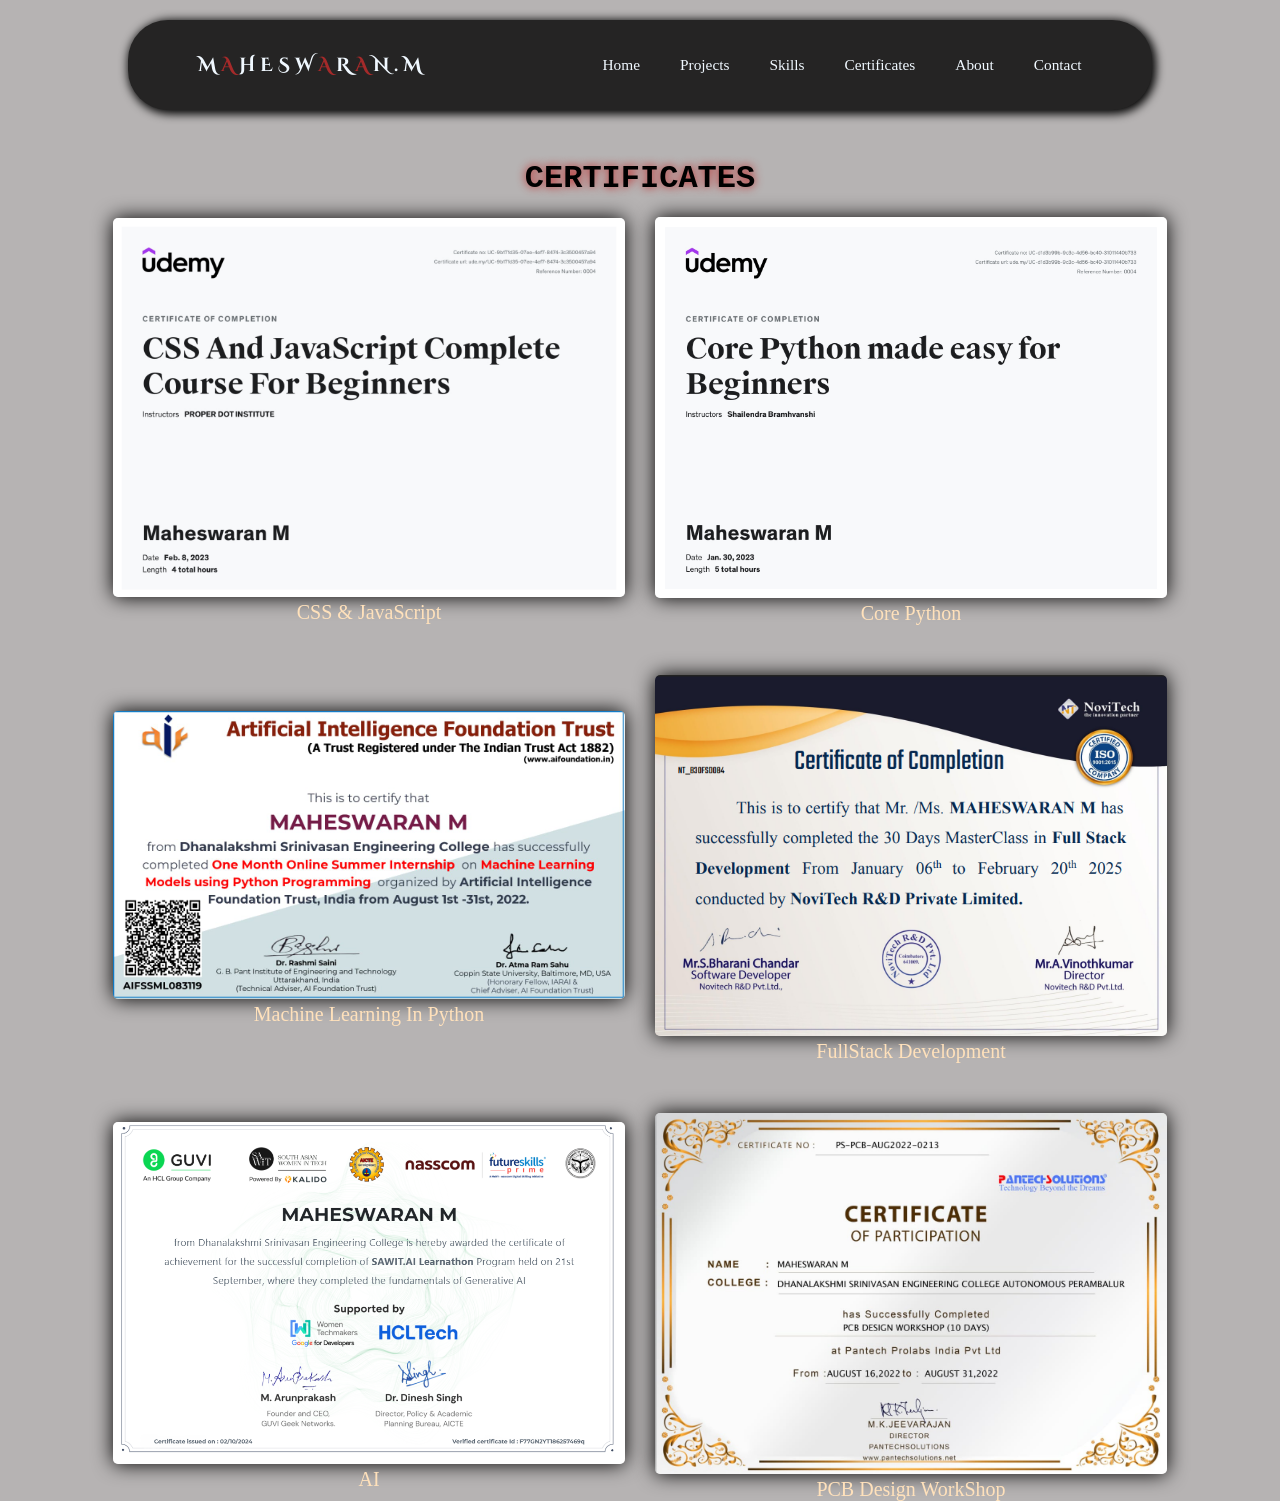
==== certificates.html @ 97906f65 "first commit" ====
<!DOCTYPE html>
<html lang="en">
<head>
    <meta charset="UTF-8">
    <meta name="viewport" content="width=device-width, initial-scale=1.0">
    <link rel="icon" href="profile.jpg" style="border-radius: 110px;">
    <title>Certificates</title>
    <link rel="stylesheet" href="style.css">
    <link rel="stylesheet" href="certificates.css">
    <link href="https://fonts.googleapis.com/css2?family=Cinzel+Decorative:wght@400;700;900&display=swap"
        rel="stylesheet">
</head>
<body>
    <nav class="navbar">
        <div class="left">
            <a href="#">
                <h1>
                    <span class="leftM">M</span>
                    <span class="A">A</span>
                    <span class="H">H</span>
                    <span class="E">E</span>
                    <span class="S">S</span>
                    <span class="W">W</span>
                    <span class="A">A</span>
                    <span class="R">R</span>
                    <span class="A">A</span>
                    <span class="N">N</span>
                    <span>.</span>
                    <span class="rightM">M</span>
                </h1>
            </a>
        </div>
        <ul class="right">
            <a href="index.html">
                <p>Home</p>
            </a>
            <a href="index.html#projects">
                <p>Projects</p>
            </a>
            <a href="index.html#skills">
                <p>Skills</p>
            </a>
            <a href="#">
                <p>Certificates</p>
            </a>
            <a href="index.html#about-me">
                <p>About</p>
            </a>
            <a href="index.html#contact">
                <p>Contact</p>
            </a>
        </ul>
        <div class="menu">
            <div class="menu-line"></div>
            <div class="menu-line"></div>
            <div class="menu-line"></div>
        </div>
    </nav>
    <div id="container">
        <h1><span>CERTIFICATES</span></h1>
        <div class="certificates">
            <div class="img"><img src="image/Certificates/CSS&JS img.png" alt="">
            <p>CSS & JavaScript</p>
            </div>
            <div class="img"><img src="image/Certificates/Core python.jpg" alt="">
             <p>Core Python</p></div>
            <div class="img"><img src="image/Certificates/Mechine Learning internship.jpeg" alt="">
             <p>Machine Learning In Python</p></div>
            <div class="img"><img src="image/Certificates/Novi tech.png" alt="">
             <p>FullStack Development</p></div>
            <div class="img"><img src="image/Certificates/GuviCertification - F77GN2YT186257469q.png" alt="">
             <p>AI</p></div>
            <div class="img"><img src="image/Certificates/PCB workshop.jpeg" alt="">
             <p>PCB Design WorkShop</p></div>

        </div>
    </div>
    <script>
        const menu = document.querySelector('.menu')
        const menuList = document.querySelector('nav ul')
        menu.addEventListener('click', () => {
            menuList.classList.toggle('showmenu')
        })
    </script>
    <script src="https://cdn.jsdelivr.net/npm/swiper@11/swiper-bundle.min.js"></script>
    <script src="script.js"></script>
</body>
</html>
---- style.css ----
@import url('https://fonts.googleapis.com/css2?family=Inter:ital,opsz,wght@0,14..32,100..900;1,14..32,100..900&family=Poppins:ital,wght@0,100;0,200;0,300;0,400;0,500;0,600;0,700;0,800;0,900;1,100;1,200;1,300;1,400;1,500;1,600;1,700;1,800;1,900&display=swap');

* {
    margin: 0%;
    padding: 0%;
}

body {
    background-color: rgb(182, 179, 179);
}

body::before {
    /* width: 96.62vw; */
    width: 100vw;
    height: 100vh;
    /* content: ""; */
    /* position: absolute; */
    /* top: 0;
    left: 0;
    right: 0;
    bottom: 0; */
    /* background: url(bg.png)center/cover no-repeat; */
    /* filter: blur(1.5px);
    z-index: -1; */
    /* transform: scale(1.05); */
    color: aliceblue;
    /* transition: 2s; */
}

.navbar {
    width: 80vw;
    height: 10vh;
    border-radius: 40px;
    display: flex;
    justify-content: space-around;
    align-items: center;
    box-shadow: 2px 2px 10px 2px;
    margin-left: 10%;
    margin-top: 20px;
    /* transition: 2s; */
    background-color: rgb(37, 36, 36);
    filter: blur(0.5px);
}

.left {
    color: aliceblue;
}

.left a {
    text-decoration: none;
    color: aliceblue;
    font-family: "Cinzel Decorative", serif;
    font-weight: 400;
    font-style: normal;
    font-size: 1vw;
}


.leftM {
    display: inline-block;
    transform-origin: right;
    animation: leftMA 2s ease-in-out backwards;
}

.leftM:hover {
    transform: scale(1.2);
}

.A {
    display: inline-block;
    transform-origin: right;
    animation: A 2s ease-in-out forwards;
}

@keyframes A {
    100% {
        color: brown;
    }
}

.A:hover {
    display: inline-block;
    transform-origin: right;
    color: turquoise;
    transform: rotate(10deg);
}

.H:hover {
    display: inline-block;
    transform-origin: right;
    color: burlywood;
    transform: scale(1.1);
}

.E:hover {
    display: inline-block;
    transform-origin: right;
    color: blue;
    transform: scale(1.1);
}

.S:hover {
    display: inline-block;
    transform-origin: right;
    color: chocolate;
    transform: scale(1.1);
}

.W:hover {
    display: inline-block;
    transform-origin: right;
    color: cornflowerblue;
    transform: scale(1.1);
}

.R:hover {
    display: inline-block;
    transform-origin: right;
    color: darkgreen;
    transform: scale(1.1);
}

.N:hover {
    display: inline-block;
    transform-origin: right;
    color: darkkhaki;
    transform: scale(1.1);
}

@keyframes leftMA {
    100% {
        color: yellowgreen;
        transform: translateX(0%);
    }

    75% {
        transform: rotate(-20deg);
    }

    50% {
        color: yellowgreen;
        transform: translateX(0%);
    }

    25% {
        transform: rotate(0deg);
    }

    0% {
        transform: translateX(300%);
        color: yellowgreen;
    }
}

.rightM {
    display: inline-block;
    transform-origin: left;
    animation: rightMA 2s ease-in-out backwards;
    word-spacing: 40px;
}

.rightM:hover {
    transform: scale(1.2);
}

@keyframes rightMA {
    100% {
        transform: translateX(0%);

    }

    75% {
        transform: rotate(20deg);
    }

    50% {
        color: yellowgreen;
        transform: translateX(0%);


    }

    25% {
        transform: rotate(0deg);
    }

    0% {
        color: yellowgreen;
        transform: translateX(-300%);
    }
}


.right {
    display: flex;
    justify-content: space-around;
    align-items: center;
}

.right a {
    text-decoration: none;
    color: aliceblue;
    transition: 2s;
    font-size: 1.2vw;
    padding-left: 40px;
}

.right a:hover {
    color: brown;
    transition: 1s;
    filter: none;
}

.right a:active {
    color: black;
    transition: 1s;
}

.menu-line {
    width: 20px;
    height: 2px;
    background-color: white;
    margin-bottom: 3px;
}

.menu-line:hover {
    background-color: aqua;
}

.menu {
    cursor: pointer;
    display: none;
}



/* Middle Content */

.middle {
    width: 100vw;
    height: 80vh;
    margin-top: 20px;
    display: flex;
    justify-content: space-around;
    align-items: center;
    /* background-color: yellowgreen; */
    transition: 2s;
}

.content {
    /* background-color: violet; */
    width: 53vw;
    padding-left: 50px;
}

.middle .hai {
    font-weight: 900;
    font-size: 5vw;
    transition: 0.5s;
}

.middle .hai:hover {
    transform: rotate(1deg);
    transition: 0.5s;

}

.middle .name {
    font-weight: 900;
    color: rgb(73, 71, 71);
    font-size: 5vw;
    transition: 0.5s;
}

.name:hover {
    filter: blur(1px);
    transition: 0.5s;
}

.middle .role {
    font-weight: 300;
    font-size: 3vw;
    transition: 0.5s;
}

.middle .role:hover {
    transform: rotate(-1deg);
    transition: 0.5s;
}


.buts {
    width: 250px;
    padding-top: 20px;
    transition: 0.5s;
}

.middle a {
    text-decoration: none;
    color: white;
    border: solid 2px rgb(49, 48, 48);
    border-radius: 10px;
    padding: 8px;
    margin-left: 10px;
    font-size: 18px;
    font-weight: 500;
    background-color: rgb(96, 96, 140);
    cursor: pointer;
}

.middle a:hover {
    background-color: rgb(80, 80, 155);
}

.middle a:active {
    color: black;
    background-color: rgb(140, 140, 146);
}

.img {
    display: flex;
    justify-content: center;
    align-items: center;
}

.img img {
    width: 300px;
    border-radius: 300px;
    transition: 1s;
}

.img img:hover {
    box-shadow: 0px 0px 0px 1.5px;
    transform: scale(1.1);
    transition: 1s;
}

/* Media Devices */

@media all and (max-width:900px) {
    body {
        transition: 2s;
    }

    .navbar {
        flex-direction: column;
        /* width: 80vh; */
    }

    .right {
        border-radius: 10px;
        border: solid 1px black;
        flex-direction: column;
        padding: 50px;
        text-align: center;
        display: none;
        position: absolute;
        top: 30%;
        right: 0%;
        background-color: rgb(97, 95, 93);
        filter: blur(0.3px);
        overlay: auto;
    }

    .navbar .right a {
        padding: 10px;
        font-size: 5vw;
    }

    .navbar .left {
        align-self: flex-start;
        margin: 10px 0px 0px 30px;

    }

    .left a {
        font-size: 2vw;
    }

    .middle {
        flex-direction: column-reverse;
        text-align: center;
        padding-top: 10px;
        margin: 0px;

    }

    .content {
        padding: 0;
        margin-bottom: 100px;
    }

    .menu {
        display: block;
        position: absolute;
        right: 30px;
        top: 35px;
        justify-content: center;
        align-items: center;
    }

    .showmenu {
        display: block;

    }

    .content {
        width: 500px;

    }

    .content .hai {
        font-size: 40px;
    }

    .content .name {
        font-size: 40px;
    }

    .content .role {
        font-size: 20px;
    }

    #btn {
        margin-left: 0px;
    }

    .img {
        width: 300px;
    }

    .buts {
        width: 500px;
        display: flex;
        justify-content: center;
    }

    #projects {
        margin-top: 60px;
    }
}

@media (max-width:600) {

    /* .middle{
        display: inline-block;
        justify-content: center;
        align-items: center;
    } */
    .middle {
        width: 100vw;
        height: 100vh;
        flex-direction: column-reverse;
    }

    .content .hai {
        width: 100px;
        /* background-color: yellow; */
    }

    .content .name {
        width: 100px;
        /* font-size: clamp(1.5rem, 5vw, 3rem); */
        /* background-color: yellow; */
    }

    .content .role {
        width: 100px;
        /* background-color: yellow; */
        /* font-size: clamp(1.5rem, 5vw, 3rem); */
    }

    #btn {
        margin-left: 0px;
    }

    .buts {
        flex-direction: column-reverse;
        justify-content: center;
        align-items: center;
        background-color: aqua;
        width: 10px;

    }
}


.box {
    width: 200px;
    height: 200px;
    background-color: blue;
    /* Animates any property change over 0.5 seconds */
    transition: background-color 5s ease;
}

/* 2. Style change inside media query */
@media (max-width: 600px) {
    .box {
        background-color: red;
        /* This will transition smoothly when window < 600px */
    }
}

.social-media {
    margin-top: 20px;
}

.social-media .git {
    cursor: pointer;
    border-radius: 10px;
    border: none;
    background-color: transparent;
    color: rgb(40, 42, 44);
    font-size: 40px;
    transition: 0.5s;
}

.social-media .git:hover {
    background-color: transparent;
    color: #615c5c;
    transition: 0.5s;
}

.social-media .git:active {
    color: rgb(182, 179, 179);
    transition: 0.5s;
}

.social-media .linkedin {
    cursor: pointer;
    border-radius: 10px;
    border: none;
    background-color: transparent;
    color: rgb(40, 42, 44);
    font-size: 40px;
    transition: 0.5s;
}

.social-media .linkedin:hover {
    background-color: transparent;
    color: #615c5c;
    transition: 0.5s;
}

.social-media .linkedin:active {
    color: rgb(182, 179, 179);
    transition: 0.5s;
}

/* Projects Containers */

#projects {
    display: flex;
    justify-content: center;
    align-items: center;
    min-height: 100vh;
    /* background: linear-gradient(#ECEFFE,#CED6FB); */
    font-family: "inter", sans-serif;
    /* border: solid 1px black; */
    /* border-radius: 10px;
    border-top: solid 1px black;
    border-bottom: solid 1px black; */
}


#projects .project-title {
    font-family: 'Courier New', Courier, monospace;
    font-size: 40px;
    text-align: center;
    transition: 2s;
    text-shadow:  0px 0px 10px rgb(190, 34, 34);
    cursor: pointer;
    animation: title 2s ease-in-out backwards;
}

#projects .project-title:hover {
    /* transform: translate(12px);
    transform: translateY(-10px); */
    color: #2b2a2a;
    transition: 1s;
    text-shadow:  0px 0px 10px rgb(58, 47, 47);
}


@keyframes title {
    50% {
        transform: scale(1.3);
    }

    0% {
        transform: translateY(-50px);
    }
}

@media screen and (max-width:600px) {
    #projects .project-title {
        margin-top: 80px;
    }
}

.hr {
    border-color: #000;
    animation: hr 2s ease;
}

@keyframes hr {
    100% {
        width: 90.5vw;
    }

    0% {
        width: 0vw;
        transition: 1s;
    }
}


.card-wrapper {
    max-width: 1100px;
    margin: 0 60px 35px;
    padding: 20px 10px;
    overflow: hidden;
    transition: 0.5s;
}

.card-list .card-item {
    list-style: none;
    transition: 0.5s;
}

.card-list .card-item .card-link {
    user-select: none;
    display: block;
    background-color: #ffffff34;
    padding: 18px;
    border-radius: 12px;
    text-decoration: none;
    border: 2px solid transparent;
    box-shadow: 0 10px 10px rgba(0, 0, 0, 0.05);
    /* box-shadow: 2px 2px 10px 2px; */
    transition: 0.2s ease;
}

.card-list .card-item .card-link:hover {
    border-color: #5372F0;
}

.card-list .card-item .card-link:active {
    cursor: grabbing;
}

.card-list .card-link .card-image {
    width: 100%;
    aspect-ratio: 16/9;
    object-fit: cover;
    border-radius: 12px;
}

.card-list .card-link .badge {
    color: #5372F0;
    padding: 8px 16px;
    font-size: 0.95rem;
    font-weight: 500;
    margin: 16px 0px 18px;
    background: #DDE4FF;
    width: fit-content;
    border-radius: 50px;
}

.card-list .card-title {
    text-align: justify;
}

.card-list .card-link .badge.gesture {
    color: rgb(81, 170, 81);
    background: rgba(86, 173, 86, 0.349);
}

.card-list .card-link .badge.todo {
    color: rgb(235, 161, 4);
    background: rgba(216, 216, 54, 0.555);
}

.card-list .card-link .badge.moffline {
    color: rgba(255, 68, 0, 0.664);
    background: rgba(255, 68, 0, 0.459);
}

.card-list .card-link .card-title {
    font-size: 1.19rem;
    color: #000;
    font-weight: 300;
}

.card-list .card-link .card-button {
    height: 35px;
    width: 35px;
    color: #5372F0;
    border-radius: 50%;
    margin: 20px 0px 5px;
    transform: rotate(-45deg);
    border: solid 2px #5372F0;
    cursor: pointer;
    transition: 0.4s ease;
}

.card-list .card-link:hover .card-button {
    background-color: #5372F0;
    color: #fff;
}

.live {
    text-decoration: none;
}

.live .livebt {
    height: 40px;
    width: 100px;
    color: #fff;
    background-color: #5372F0;
    border-radius: 10px;
    bottom: 4.8%;
    left: 40%;
    border: solid 2px #5372F0;
    cursor: pointer;
    transition: 0.4s ease;
    position: absolute;
    z-index: 1;
}

.live .livebt:hover {
    background-color: #2a44ad;
}

.live .livebt:active {
    color: #5372F0;
    transition: 2s;
}


.card-wrapper .swiper-pagination-bullet {
    height: 13px;
    width: 13px;
    opacity: 0.5;
    background-color: #5372F0;
}


.card-wrapper .swiper-pagination-bullet-active {
    opacity: 1;
}

.swiper-slide-button {
    color: #5372F0;
    margin-top: -35px;
}

@media screen and (max-width:768px) {
    .card-wrapper {
        margin: 0 10px 25px;
    }

    .card-wrapper .swiper-slide-button {
        display: none;
    }
}

/* Skills Section */

#skills{
    width: 100vw;
    height: 100vh;
    display: grid;
    justify-content: center;
    align-items: center;
    transition: 2s;
}

#skills h1 {
    text-align: center;
    padding-top: 20px;
    animation:sh;
    font-family: 'Courier New', Courier, monospace;
}
#skills h1 span{
    transition: 2s;
    text-shadow:  0px 0px 10px rgb(190, 34, 34);
    cursor: pointer;
}
#skills h1 span:hover{
    transition: 1s;
    text-shadow:  0px 0px 10px rgb(58, 47, 47);
}

#skills .glass-container {
    display: flex;
    justify-content: center;
    gap: 20px;
    flex-wrap: wrap;
    flex-basis: 20%;
    margin-top: 50px;
    
}

#skills .glass-container .glass-card {
    width: 15vw;
    padding: 25px 40px;
    border-radius: 10px;
    backdrop-filter: blur(10px);
    box-shadow: 0px 0px 5px 0px;
    display: flex;
    gap: 10px;
    align-items: center;
    font-size: 1.5vw;
    transition: 0.5s;

}

#skills .glass-container .glass-card:hover {
    cursor: pointer;
    color: #2b2a2a;
}


.glass-container .glass-card .fa-brands{
    font-size: 40px;
}

.glass-container .glass-card:hover .fa-brands{
    filter: blur(0.5px);
}


.glass-container .glass-card:hover .django{
    filter: blur(0.5px);
}

.glass-container .glass-card .fa-html5{
    color: orangered;
}
.glass-container .glass-card .fa-css3-alt{
    color: #1e3ebe;
}
.glass-container .glass-card .fa-js{
    color: rgb(163, 163, 16);
}
.glass-container .glass-card .fa-react{
    color: #5372F0;
}

#skills .glass-container .glass-card.html{
    color: orangered;
}
#skills .glass-container .glass-card.html:hover{
    color: #615c5c;
}
#skills .glass-container .glass-card.css{
    color: #1e3ebe;
}
#skills .glass-container .glass-card.css:hover{
    color: #777070;
}
#skills .glass-container .glass-card.js{
    color: yellow;
}
#skills .glass-container .glass-card.js:hover{
    color: #615c5c;
}
#skills .glass-container .glass-card.react{
    color: #5372F0;
}
#skills .glass-container .glass-card.react:hover{
    color: #615c5c;
}
#skills .glass-container .glass-card.python{
    color: inherit;
}
#skills .glass-container .glass-card.python:hover{
    color: #615c5c;
}
#skills .glass-container .glass-card.jango{
    color:rgb(2, 51, 2);
}
#skills .glass-container .glass-card.jango:hover{
    color: #615c5c;
}
#skills .glass-container .glass-card.mysql{
    color:rgb(2, 51, 2);
}
#skills .glass-container .glass-card.mysql:hover{
    color: #615c5c;
}
#skills .glass-container .glass-card.git{
    color:orangered;
}
#skills .glass-container .glass-card.git:hover{
    color: #615c5c;
}



/* About Me */

#about-me{ 
    height: 100vh;
    display: grid;
    justify-content: center;
    align-items: center;
    margin-top: 20px;
}

#about-me h1{
    text-align: center;
}

#about-me h1 span{
    transition: 2s;
    text-shadow:  0px 0px 10px rgb(190, 34, 34);
    cursor: pointer;
}
#about-me h1 span:hover{
    transition: 1s;
    text-shadow:  0px 0px 10px rgb(58, 47, 47);
}
#about-me .about-content{
    width: 80vw;
    box-shadow: 0px 0px 50px 0px;
    padding: 20px;
    margin-top: 20px;
    border-radius: 10px;
    transition: 0.5s;
    background: filter(blur(20px));
}

#about-me .about-content:hover{
     box-shadow: 0px 0px 20px 0px;
}

#about-me .about-content p{
    padding-top: 20px;
    font-size: 1.5vw;
    font-weight: 500;
}

#about-me .about-content p::before {
  content: "• "; 
  color: black; 
  font-weight: bold;
}


/* Contect Me */

#contact{
    height: 80vh;
    width: 100vw;
    display: flex;
    flex-direction: column;
    align-items: center;
    gap: 30px;
    margin-top: 50px;
}
#contact h1 span{
    transition: 2s;
    text-shadow:  0px 0px 10px rgb(190, 34, 34);
    cursor: pointer;
}
#contact h1 span:hover{
    transition: 1s;
    text-shadow:  0px 0px 10px rgb(58, 47, 47);
}
#contact form{
    display: flex;
    flex-direction: column;
    gap: 20px;  
    align-items: center;
    text-align: center;
    width: 60vw;  
    padding: 20px;
    background-color: #574f4f;
    box-shadow: 0px 0px 10px 0px;
    border-radius: 10px
}

#contact form input{
    width: 50vw;
    height: 3vh;
    border-radius: 5px;
    padding: 10px;
    border: solid 1px #000;
    font-size: 15px;

}
#contact form input:focus{
    outline: none;
}

#contact form #Message{
    width: 50vw;
    height: 15vh;
    border-radius: 5px;
    padding: 10px;
    font-size: 20px;
    font-weight: 400;

    border: solid 1px #000;
}
#contact form #Message:focus{
    outline: none;
}

#contact form button{
    width: 51.6vw;
    padding: 10px;
    border-radius: 5px;
    border: solid 1px #000;
    font-size: 20px;
    background-color: aquamarine;
    color: #777070;
    cursor: pointer;
}
#contact form button:hover{
    background-color: rgb(112, 224, 187);
    transition: 0.5s;
    transform: translateY(1px);
}
#contact form button:active{
    color: #fff;
    transition: 0.5s;
    transform: scale(1.01);
}


/* Get in Touch */
#get-in-touch{
    margin-top: 50px;
    display: flex;
    justify-content: center;
    flex-direction: column;
    align-items: center;
}
#get-in-touch h1 span{
    transition: 2s;
    text-shadow:  0px 0px 10px rgb(190, 34, 34);
    cursor: pointer;
}

.media-links{
    width: 50vw;
    height: 20vh;
    display: flex;
    justify-content: center;
    align-items: center;
    gap: 10%;
}

#get-in-touch .media-links a{
    font-size: 50px;
    text-decoration: none;
}

#get-in-touch .media-links .fa-envelope{
    color: black;
}
#get-in-touch .media-links .fa-envelope:hover{
    transition: 0.5s;
    transform: scale(1.1);
}
#get-in-touch .media-links .fa-linkedin{
    color: rgb(51, 51, 245);
}
#get-in-touch .media-links .fa-github{
    color: #2b2a2a;
}
#get-in-touch .media-links .fa-square-instagram{
    color:  rgb(224, 41, 179);
}
#get-in-touch .media-links .fa-facebook{
    color: rgb(51, 51, 245);
}
#get-in-touch .media-links .fa-square-whatsapp{
    color:  green;
}
#get-in-touch .media-links .fa-brands:hover{
    transition: 0.5s;
    transform: scale(1.1);
}

#footer{
    display: flex;
    justify-content: center;
    align-items: center;
}
---- certificates.css ----
#container {
    margin-top: 50px;
    transition: 2s;
}

#container h1 {
    text-align: center;
    font-family: 'Courier New', Courier, monospace;
}
#container h1 span{
    transition: 2s;
    text-shadow:  0px 0px 10px rgb(190, 34, 34);
    cursor: pointer;
}
#container h1 span:hover{
    transition: 1s;
    text-shadow:  0px 0px 10px rgb(58, 47, 47);
}

.certificates {
    width: 100vw;
    height: auto;
    display: flex;
    justify-content: center;
    align-items: center;
    flex-wrap: wrap;
    flex-basis: 20%;
    flex-grow: 1;
    gap: 30px;
    
}

.certificates div {
    margin-top: 20px;
    display: block;
     
}

.certificates div p {
    text-align: center;
    color: rgb(255, 225, 187);
    font-size: 20px;
    transition: 0.5s ease-in-out;
}

.certificates div p:hover{
    color: black;
}

.img img {
    width: 40vw;
    border-radius: 5px;
    transition: 0.5s ease-in-out;
    box-shadow: 0px 0px 20px 0px;   
}

@media screen and (max-width:600px) {
    .img img {
    width: 320px;
    border-radius: 5px; 
    transition: 0.5s ease-in-out;
    
}
}
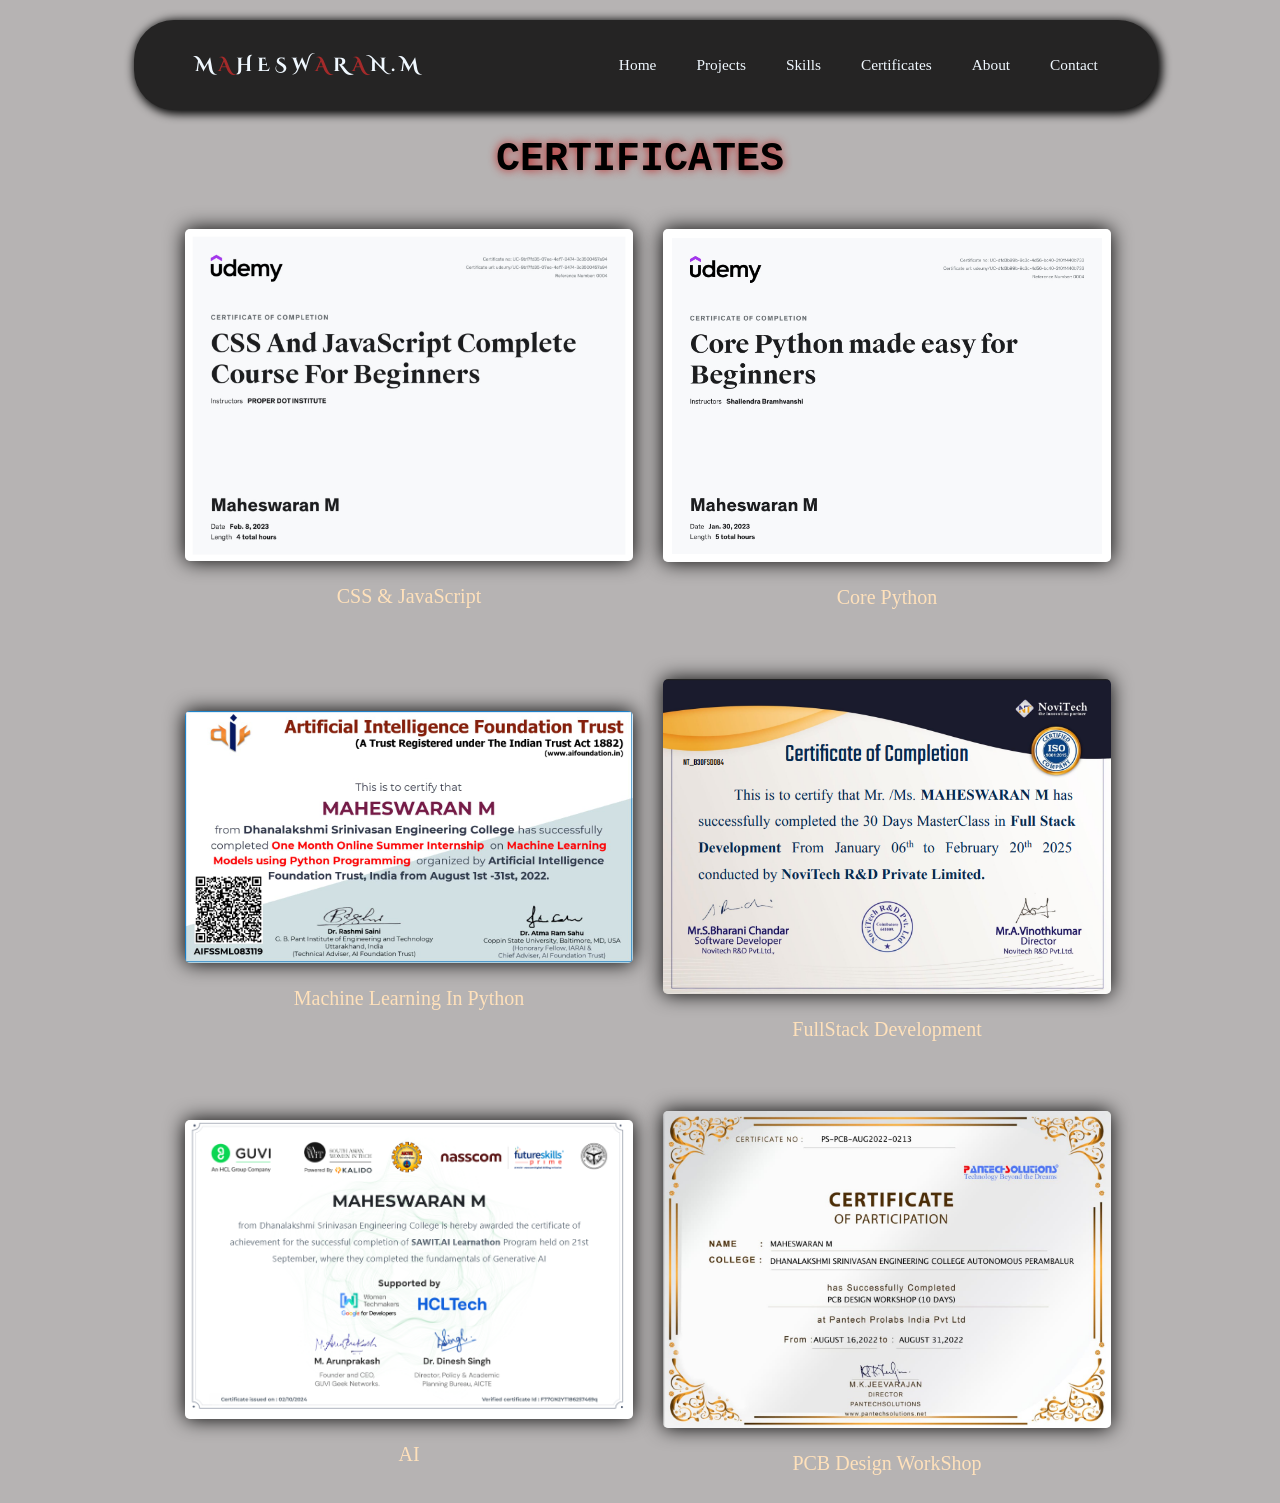
==== commit c9c28979: "code updated" ====
--- a/certificates.html
+++ b/certificates.html
@@ -5,7 +5,7 @@
     <meta name="viewport" content="width=device-width, initial-scale=1.0">
     <link rel="icon" href="profile.jpg" style="border-radius: 110px;">
     <title>Certificates</title>
-    <link rel="stylesheet" href="style.css">
+    <!-- <link rel="stylesheet" href="style.css"> -->
     <link rel="stylesheet" href="certificates.css">
     <link href="https://fonts.googleapis.com/css2?family=Cinzel+Decorative:wght@400;700;900&display=swap"
         rel="stylesheet">
--- a/style.css
+++ b/style.css
@@ -3,14 +3,18 @@
 * {
     margin: 0%;
     padding: 0%;
+    
 }
 
 body {
+    overflow-x: hidden;
     background-color: rgb(182, 179, 179);
+    
 }
 
 body::before {
     /* width: 96.62vw; */
+    
     width: 100vw;
     height: 100vh;
     /* content: ""; */
@@ -325,6 +329,8 @@
 
 .img img {
     width: 300px;
+    height: 300px;
+    object-fit: cover;
     border-radius: 300px;
     transition: 1s;
 }
@@ -1055,7 +1061,7 @@
 }
 
 #get-in-touch .media-links a{
-    font-size: 50px;
+    font-size: 40px;
     text-decoration: none;
 }
 
@@ -1090,4 +1096,25 @@
     display: flex;
     justify-content: center;
     align-items: center;
+}
+
+@media screen and (max-width:350px){
+    
+    .middle .content .hai{
+        font-size:14vw;
+    }
+    .middle .content .name{
+        font-size:10vw;
+    }
+    .middle .content .role{
+        font-size:8vw;
+    }
+    
+    #about-me .about-content p{
+        font-size:12px;
+    }
+
+    .footer-copy{
+        font-size: 11px;
+    }
 }
--- a/certificates.css
+++ b/certificates.css
@@ -1,18 +1,299 @@
-#container {
-    margin-top: 50px;
+
+body{
+    background-color: rgb(182, 179, 179);
+    overflow-x: hidden;
+}
+
+.navbar {
+    width: 80vw;
+    height: 10vh;
+    border-radius: 40px;
+    display: flex;
+    justify-content: space-around;
+    align-items: center;
+    box-shadow: 2px 2px 10px 2px;
+    margin-left: 10%;
+    margin-top: 20px;
+    /* transition: 2s; */
+    background-color: rgb(37, 36, 36);
+    filter: blur(0.5px);
+}
+
+.left {
+    color: aliceblue;
+}
+
+.left a {
+    text-decoration: none;
+    color: aliceblue;
+    font-family: "Cinzel Decorative", serif;
+    font-weight: 400;
+    font-style: normal;
+    font-size: 1vw;
+}
+
+
+.leftM {
+    display: inline-block;
+    transform-origin: right;
+    animation: leftMA 2s ease-in-out backwards;
+}
+
+.leftM:hover {
+    transform: scale(1.2);
+}
+
+.A {
+    display: inline-block;
+    transform-origin: right;
+    animation: A 2s ease-in-out forwards;
+}
+
+@keyframes A {
+    100% {
+        color: brown;
+    }
+}
+
+.A:hover {
+    display: inline-block;
+    transform-origin: right;
+    color: turquoise;
+    transform: rotate(10deg);
+}
+
+.H:hover {
+    display: inline-block;
+    transform-origin: right;
+    color: burlywood;
+    transform: scale(1.1);
+}
+
+.E:hover {
+    display: inline-block;
+    transform-origin: right;
+    color: blue;
+    transform: scale(1.1);
+}
+
+.S:hover {
+    display: inline-block;
+    transform-origin: right;
+    color: chocolate;
+    transform: scale(1.1);
+}
+
+.W:hover {
+    display: inline-block;
+    transform-origin: right;
+    color: cornflowerblue;
+    transform: scale(1.1);
+}
+
+.R:hover {
+    display: inline-block;
+    transform-origin: right;
+    color: darkgreen;
+    transform: scale(1.1);
+}
+
+.N:hover {
+    display: inline-block;
+    transform-origin: right;
+    color: darkkhaki;
+    transform: scale(1.1);
+}
+
+@keyframes leftMA {
+    100% {
+        color: yellowgreen;
+        transform: translateX(0%);
+    }
+
+    75% {
+        transform: rotate(-20deg);
+    }
+
+    50% {
+        color: yellowgreen;
+        transform: translateX(0%);
+    }
+
+    25% {
+        transform: rotate(0deg);
+    }
+
+    0% {
+        transform: translateX(300%);
+        color: yellowgreen;
+    }
+}
+
+.rightM {
+    display: inline-block;
+    transform-origin: left;
+    animation: rightMA 2s ease-in-out backwards;
+    word-spacing: 40px;
+}
+
+.rightM:hover {
+    transform: scale(1.2);
+}
+
+@keyframes rightMA {
+    100% {
+        transform: translateX(0%);
+
+    }
+
+    75% {
+        transform: rotate(20deg);
+    }
+
+    50% {
+        color: yellowgreen;
+        transform: translateX(0%);
+
+
+    }
+
+    25% {
+        transform: rotate(0deg);
+    }
+
+    0% {
+        color: yellowgreen;
+        transform: translateX(-300%);
+    }
+}
+
+
+.right {
+    display: flex;
+    justify-content: space-around;
+    align-items: center;
+}
+
+.right a {
+    text-decoration: none;
+    color: aliceblue;
     transition: 2s;
-}
+    font-size: 1.2vw;
+    padding-left: 40px;
+}
+
+.right a:hover {
+    color: brown;
+    transition: 1s;
+    filter: none;
+}
+
+.right a:active {
+    color: black;
+    transition: 1s;
+}
+
+.menu-line {
+    width: 20px;
+    height: 2px;
+    background-color: white;
+    margin-bottom: 3px;
+}
+
+.menu-line:hover {
+    background-color: aqua;
+}
+
+.menu {
+    cursor: pointer;
+    display: none;
+}
+
+
+
+@media all and (max-width:900px) {
+    body {
+        transition: 2s;
+    }
+
+    .navbar {
+        flex-direction: column;
+        /* width: 80vh; */
+    }
+
+    .right {
+        border-radius: 10px;
+        border: solid 1px black;
+        flex-direction: column;
+        padding: 50px;
+        text-align: center;
+        display: none;
+        position: absolute;
+        top: 0%;
+        right: 0%;
+        background-color: rgb(97, 95, 93);
+        filter: blur(0.3px);
+        overlay: auto;
+    }
+
+    .navbar .right a {
+        padding: 0px;
+        font-size: 5vw;
+    }
+
+    .navbar .left {
+        align-self: flex-start;
+        margin: 10px 0px 0px 30px;
+
+    }
+
+    .left a {
+        font-size: 2vw;
+    }
+
+    .middle {
+        flex-direction: column-reverse;
+        text-align: center;
+        padding-top: 10px;
+        margin: 0px;
+
+    }
+
+    .content {
+        padding: 0;
+        margin-bottom: 100px;
+    }
+
+    .menu {
+        display: block;
+        position: absolute;
+        right: 30px;
+        top: 35px;
+        justify-content: center;
+        align-items: center;
+    }
+
+    .showmenu {
+        display: block;
+
+    }
+}
+
 
 #container h1 {
+    font-family: 'Courier New', Courier, monospace;
+    font-size: 40px;
     text-align: center;
-    font-family: 'Courier New', Courier, monospace;
-}
-#container h1 span{
     transition: 2s;
     text-shadow:  0px 0px 10px rgb(190, 34, 34);
     cursor: pointer;
-}
-#container h1 span:hover{
+    animation: title 2s ease-in-out backwards;
+}
+
+#container span:hover {
+    /* transform: translate(12px);
+    transform: translateY(-10px); */
+    color: #2b2a2a;
     transition: 1s;
     text-shadow:  0px 0px 10px rgb(58, 47, 47);
 }
@@ -27,7 +308,6 @@
     flex-basis: 20%;
     flex-grow: 1;
     gap: 30px;
-    
 }
 
 .certificates div {
@@ -47,8 +327,9 @@
     color: black;
 }
 
+
 .img img {
-    width: 40vw;
+    width: 35vw;
     border-radius: 5px;
     transition: 0.5s ease-in-out;
     box-shadow: 0px 0px 20px 0px;   
@@ -56,9 +337,9 @@
 
 @media screen and (max-width:600px) {
     .img img {
-    width: 320px;
+    width: 80vw;
     border-radius: 5px; 
     transition: 0.5s ease-in-out;
     
-}
+    }
 }
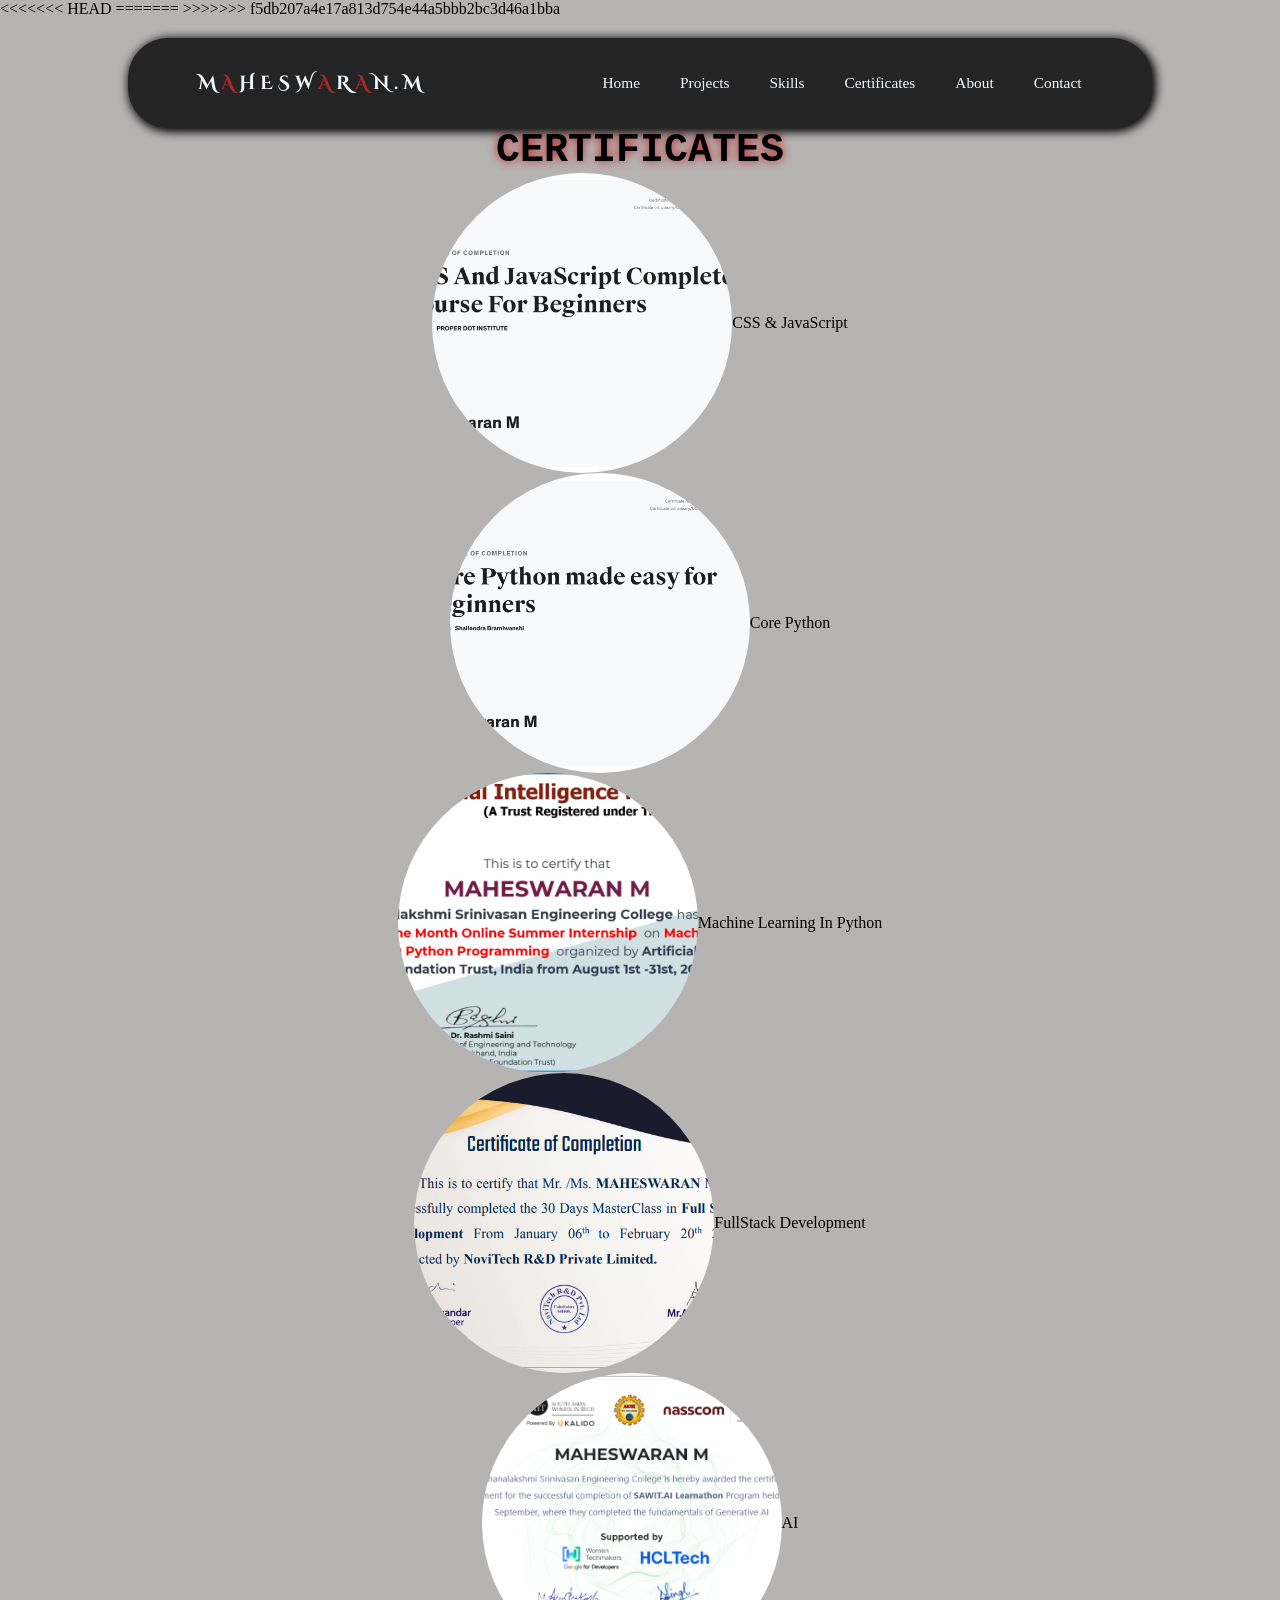
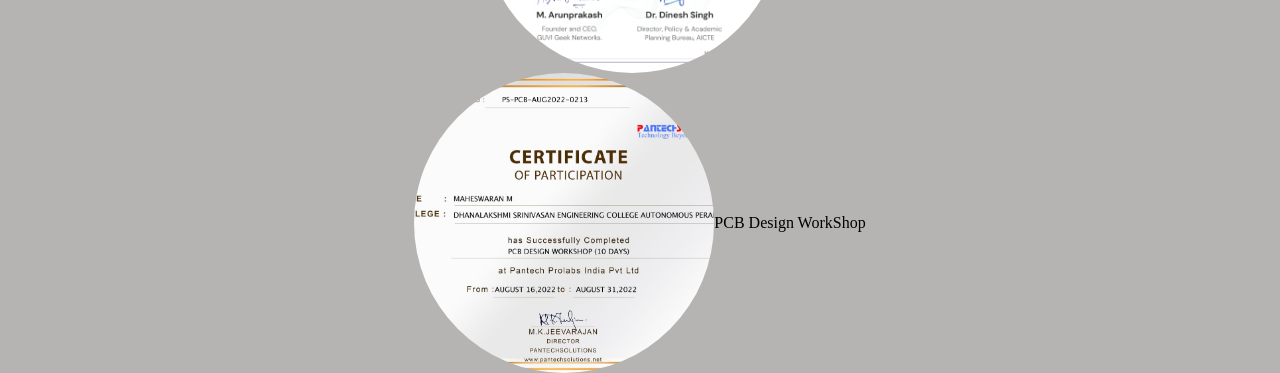
==== commit e6a6aada: "code updated" ====
--- a/certificates.html
+++ b/certificates.html
@@ -5,7 +5,11 @@
     <meta name="viewport" content="width=device-width, initial-scale=1.0">
     <link rel="icon" href="profile.jpg" style="border-radius: 110px;">
     <title>Certificates</title>
+<<<<<<< HEAD
     <!-- <link rel="stylesheet" href="style.css"> -->
+=======
+    <link rel="stylesheet" href="style.css">
+>>>>>>> f5db207a4e17a813d754e44a5bbb2bc3d46a1bba
     <link rel="stylesheet" href="certificates.css">
     <link href="https://fonts.googleapis.com/css2?family=Cinzel+Decorative:wght@400;700;900&display=swap"
         rel="stylesheet">
--- a/certificates.css
+++ b/certificates.css
@@ -1,3 +1,4 @@
+<<<<<<< HEAD
 
 body{
     background-color: rgb(182, 179, 179);
@@ -294,6 +295,23 @@
     /* transform: translate(12px);
     transform: translateY(-10px); */
     color: #2b2a2a;
+=======
+#container {
+    margin-top: 50px;
+    transition: 2s;
+}
+
+#container h1 {
+    text-align: center;
+    font-family: 'Courier New', Courier, monospace;
+}
+#container h1 span{
+    transition: 2s;
+    text-shadow:  0px 0px 10px rgb(190, 34, 34);
+    cursor: pointer;
+}
+#container h1 span:hover{
+>>>>>>> f5db207a4e17a813d754e44a5bbb2bc3d46a1bba
     transition: 1s;
     text-shadow:  0px 0px 10px rgb(58, 47, 47);
 }
@@ -308,6 +326,10 @@
     flex-basis: 20%;
     flex-grow: 1;
     gap: 30px;
+<<<<<<< HEAD
+=======
+    
+>>>>>>> f5db207a4e17a813d754e44a5bbb2bc3d46a1bba
 }
 
 .certificates div {
@@ -327,9 +349,14 @@
     color: black;
 }
 
+<<<<<<< HEAD
 
 .img img {
     width: 35vw;
+=======
+.img img {
+    width: 40vw;
+>>>>>>> f5db207a4e17a813d754e44a5bbb2bc3d46a1bba
     border-radius: 5px;
     transition: 0.5s ease-in-out;
     box-shadow: 0px 0px 20px 0px;   
@@ -337,9 +364,17 @@
 
 @media screen and (max-width:600px) {
     .img img {
+<<<<<<< HEAD
     width: 80vw;
     border-radius: 5px; 
     transition: 0.5s ease-in-out;
     
     }
+=======
+    width: 320px;
+    border-radius: 5px; 
+    transition: 0.5s ease-in-out;
+    
+}
+>>>>>>> f5db207a4e17a813d754e44a5bbb2bc3d46a1bba
 }
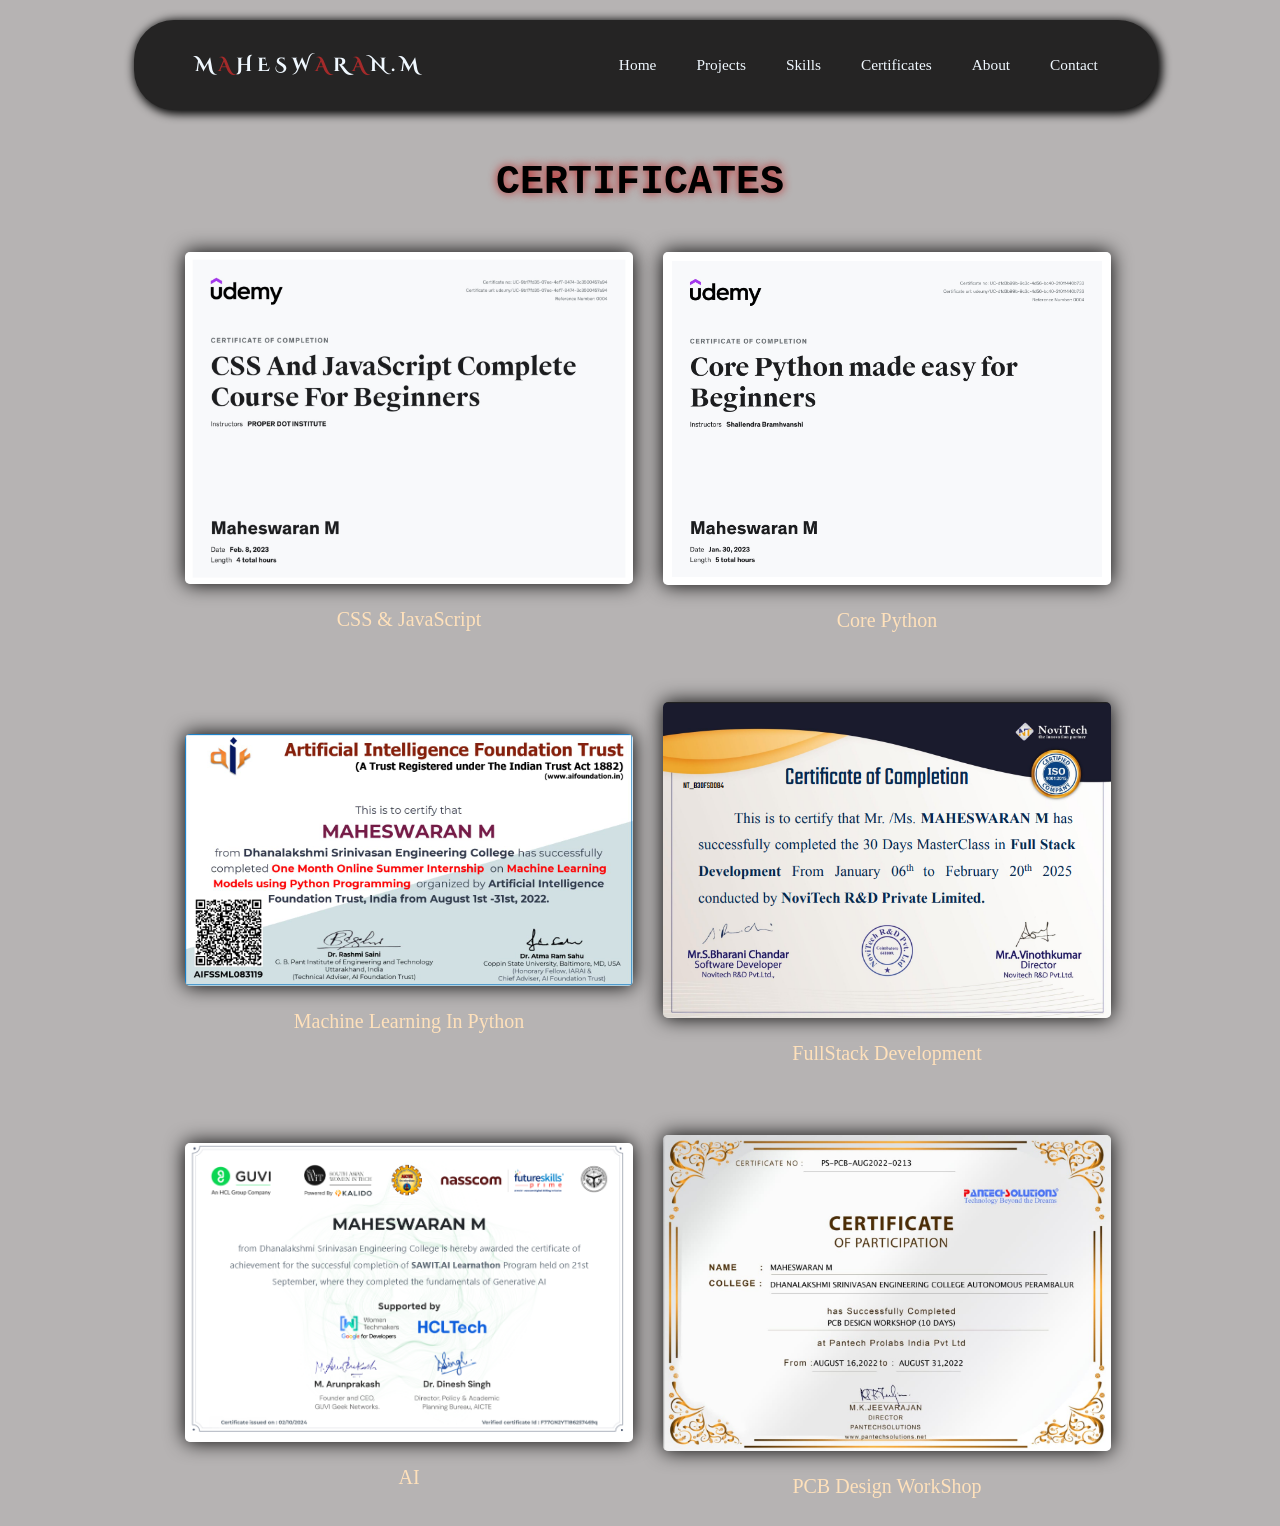
==== commit 4b5f8b9b: "first commit" ====
--- a/certificates.html
+++ b/certificates.html
@@ -5,11 +5,6 @@
     <meta name="viewport" content="width=device-width, initial-scale=1.0">
     <link rel="icon" href="profile.jpg" style="border-radius: 110px;">
     <title>Certificates</title>
-<<<<<<< HEAD
-    <!-- <link rel="stylesheet" href="style.css"> -->
-=======
-    <link rel="stylesheet" href="style.css">
->>>>>>> f5db207a4e17a813d754e44a5bbb2bc3d46a1bba
     <link rel="stylesheet" href="certificates.css">
     <link href="https://fonts.googleapis.com/css2?family=Cinzel+Decorative:wght@400;700;900&display=swap"
         rel="stylesheet">
--- a/certificates.css
+++ b/certificates.css
@@ -1,4 +1,3 @@
-<<<<<<< HEAD
 
 body{
     background-color: rgb(182, 179, 179);
@@ -295,7 +294,7 @@
     /* transform: translate(12px);
     transform: translateY(-10px); */
     color: #2b2a2a;
-=======
+}
 #container {
     margin-top: 50px;
     transition: 2s;
@@ -311,7 +310,6 @@
     cursor: pointer;
 }
 #container h1 span:hover{
->>>>>>> f5db207a4e17a813d754e44a5bbb2bc3d46a1bba
     transition: 1s;
     text-shadow:  0px 0px 10px rgb(58, 47, 47);
 }
@@ -326,10 +324,6 @@
     flex-basis: 20%;
     flex-grow: 1;
     gap: 30px;
-<<<<<<< HEAD
-=======
-    
->>>>>>> f5db207a4e17a813d754e44a5bbb2bc3d46a1bba
 }
 
 .certificates div {
@@ -349,32 +343,23 @@
     color: black;
 }
 
-<<<<<<< HEAD
 
 .img img {
     width: 35vw;
-=======
-.img img {
-    width: 40vw;
->>>>>>> f5db207a4e17a813d754e44a5bbb2bc3d46a1bba
     border-radius: 5px;
     transition: 0.5s ease-in-out;
     box-shadow: 0px 0px 20px 0px;   
 }
 
+.img img:hover{
+    transform: scale(1.1);
+}
+
 @media screen and (max-width:600px) {
     .img img {
-<<<<<<< HEAD
-    width: 80vw;
-    border-radius: 5px; 
-    transition: 0.5s ease-in-out;
-    
-    }
-=======
-    width: 320px;
-    border-radius: 5px; 
-    transition: 0.5s ease-in-out;
-    
-}
->>>>>>> f5db207a4e17a813d754e44a5bbb2bc3d46a1bba
+        width: 80vw;
+        border-radius: 5px; 
+        transition: 0.5s ease-in-out;
+    }
+
 }
